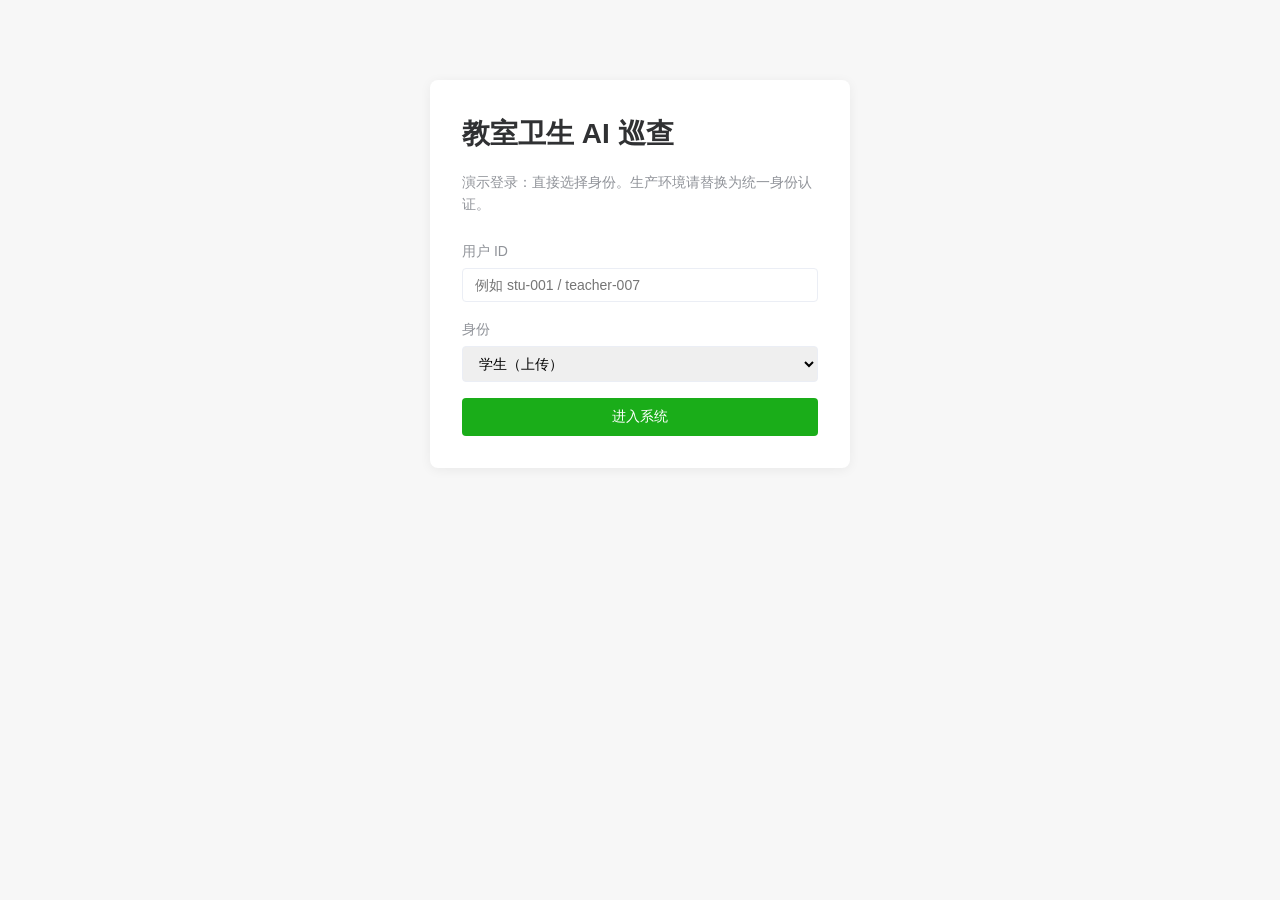
==== src/main/resources/static/index.html @ 000f421f "add WeChat miniprogram scaffold and integration doc" ====
<!DOCTYPE html>
<html lang="zh-CN">
<head>
  <meta charset="UTF-8" />
  <meta name="viewport" content="width=device-width, initial-scale=1.0" />
  <title>登录 · 教室卫生 AI 巡查</title>
  <link rel="stylesheet" href="assets/style.css" />
  <style>
    .login-wrap {
      max-width: 420px;
      margin: 80px auto;
      padding: 32px;
      background: #fff;
      border-radius: 8px;
      box-shadow: 0 2px 12px rgba(0, 0, 0, 0.06);
    }
    .login-wrap h1 { margin: 0 0 8px; }
    .login-wrap .sub { color: var(--c-muted); margin-bottom: 24px; }
  </style>
</head>
<body>
<div class="login-wrap">
  <h1>教室卫生 AI 巡查</h1>
  <p class="sub">演示登录：直接选择身份。生产环境请替换为统一身份认证。</p>

  <div class="form-row">
    <label>用户 ID</label>
    <input type="text" id="user-id" placeholder="例如 stu-001 / teacher-007" />
  </div>
  <div class="form-row">
    <label>身份</label>
    <select id="user-role">
      <option value="STUDENT">学生（上传）</option>
      <option value="TEACHER">老师（复核）</option>
      <option value="ADMIN">管理员（统计）</option>
    </select>
  </div>
  <button class="btn" id="login-btn" style="width:100%;">进入系统</button>
</div>

<script type="module">
  import { setUser, toast } from './assets/app.js';

  document.getElementById('login-btn').onclick = () => {
    const id = document.getElementById('user-id').value.trim();
    const role = document.getElementById('user-role').value;
    if (!id) { toast('请填写用户 ID', 'error'); return; }
    setUser({ id, role });
    // 学生跳上传页，其它先到能看到的第一个页面
    const home = role === 'STUDENT' ? 'upload.html'
               : role === 'TEACHER' ? 'review.html'
               : 'stats.html';
    location.href = home;
  };
</script>
</body>
</html>
---- src/main/resources/static/assets/style.css ----
:root {
  --c-primary: #1aad19;
  --c-warn: #e6a23c;
  --c-danger: #f56c6c;
  --c-bg: #f7f7f7;
  --c-card: #ffffff;
  --c-text: #303133;
  --c-muted: #909399;
  --c-border: #ebeef5;
}

* { box-sizing: border-box; }

body {
  margin: 0;
  font-family: -apple-system, BlinkMacSystemFont, "Helvetica Neue", "PingFang SC",
               "Microsoft YaHei", sans-serif;
  background: var(--c-bg);
  color: var(--c-text);
  font-size: 14px;
  line-height: 1.6;
}

/* 顶部导航 */
.navbar {
  background: var(--c-primary);
  color: #fff;
  padding: 12px 24px;
  display: flex;
  align-items: center;
  gap: 24px;
}
.navbar .brand { font-size: 16px; font-weight: 600; }
.navbar a {
  color: rgba(255, 255, 255, 0.85);
  text-decoration: none;
  padding: 4px 8px;
  border-radius: 4px;
}
.navbar a:hover, .navbar a.active {
  background: rgba(255, 255, 255, 0.15);
  color: #fff;
}
.navbar .spacer { flex: 1; }
.navbar .user { font-size: 13px; opacity: 0.85; }
.navbar button.logout {
  background: rgba(255, 255, 255, 0.15);
  color: #fff;
  border: 0;
  padding: 6px 12px;
  border-radius: 4px;
  cursor: pointer;
}

/* 内容容器 */
.container { max-width: 960px; margin: 24px auto; padding: 0 16px; }
.card {
  background: var(--c-card);
  border-radius: 8px;
  padding: 24px;
  margin-bottom: 16px;
  box-shadow: 0 1px 4px rgba(0, 0, 0, 0.04);
}
.card h2 { margin-top: 0; }
.muted { color: var(--c-muted); font-size: 13px; }

/* 表单 */
.form-row { margin-bottom: 16px; }
.form-row label { display: block; margin-bottom: 6px; color: var(--c-muted); }
input[type="text"], input[type="datetime-local"], select {
  width: 100%;
  padding: 8px 12px;
  border: 1px solid var(--c-border);
  border-radius: 4px;
  font-size: 14px;
}
input[type="file"] { padding: 8px 0; }

button.btn {
  background: var(--c-primary);
  color: #fff;
  border: 0;
  padding: 10px 20px;
  border-radius: 4px;
  cursor: pointer;
  font-size: 14px;
}
button.btn:hover { opacity: 0.9; }
button.btn:disabled { opacity: 0.5; cursor: not-allowed; }
button.btn.warn { background: var(--c-warn); }
button.btn.danger { background: var(--c-danger); }
button.btn.ghost { background: #f4f4f5; color: var(--c-text); }

/* 表格 */
table { width: 100%; border-collapse: collapse; }
th, td {
  text-align: left;
  padding: 10px 12px;
  border-bottom: 1px solid var(--c-border);
}
th { color: var(--c-muted); font-weight: 600; background: #fafafa; }

/* 状态徽标 */
.badge {
  display: inline-block;
  padding: 2px 8px;
  border-radius: 10px;
  font-size: 12px;
}
.badge.pass { background: #f0f9eb; color: var(--c-primary); }
.badge.review { background: #fdf6ec; color: var(--c-warn); }
.badge.fail { background: #fef0f0; color: var(--c-danger); }

/* 统计大数字 */
.stat-grid {
  display: grid;
  grid-template-columns: repeat(auto-fit, minmax(180px, 1fr));
  gap: 16px;
}
.stat-card {
  background: var(--c-card);
  border-radius: 8px;
  padding: 20px;
  text-align: center;
  box-shadow: 0 1px 4px rgba(0, 0, 0, 0.04);
}
.stat-card .num { font-size: 28px; font-weight: 600; color: var(--c-primary); }
.stat-card .num.warn { color: var(--c-warn); }
.stat-card .num.danger { color: var(--c-danger); }
.stat-card .label { color: var(--c-muted); font-size: 13px; margin-top: 4px; }

/* 提示条 */
.toast {
  position: fixed;
  top: 20px;
  right: 20px;
  padding: 10px 16px;
  background: #303133;
  color: #fff;
  border-radius: 4px;
  opacity: 0;
  transform: translateY(-8px);
  transition: opacity 0.2s, transform 0.2s;
  z-index: 1000;
}
.toast.show { opacity: 0.95; transform: translateY(0); }
.toast.success { background: var(--c-primary); }
.toast.error { background: var(--c-danger); }
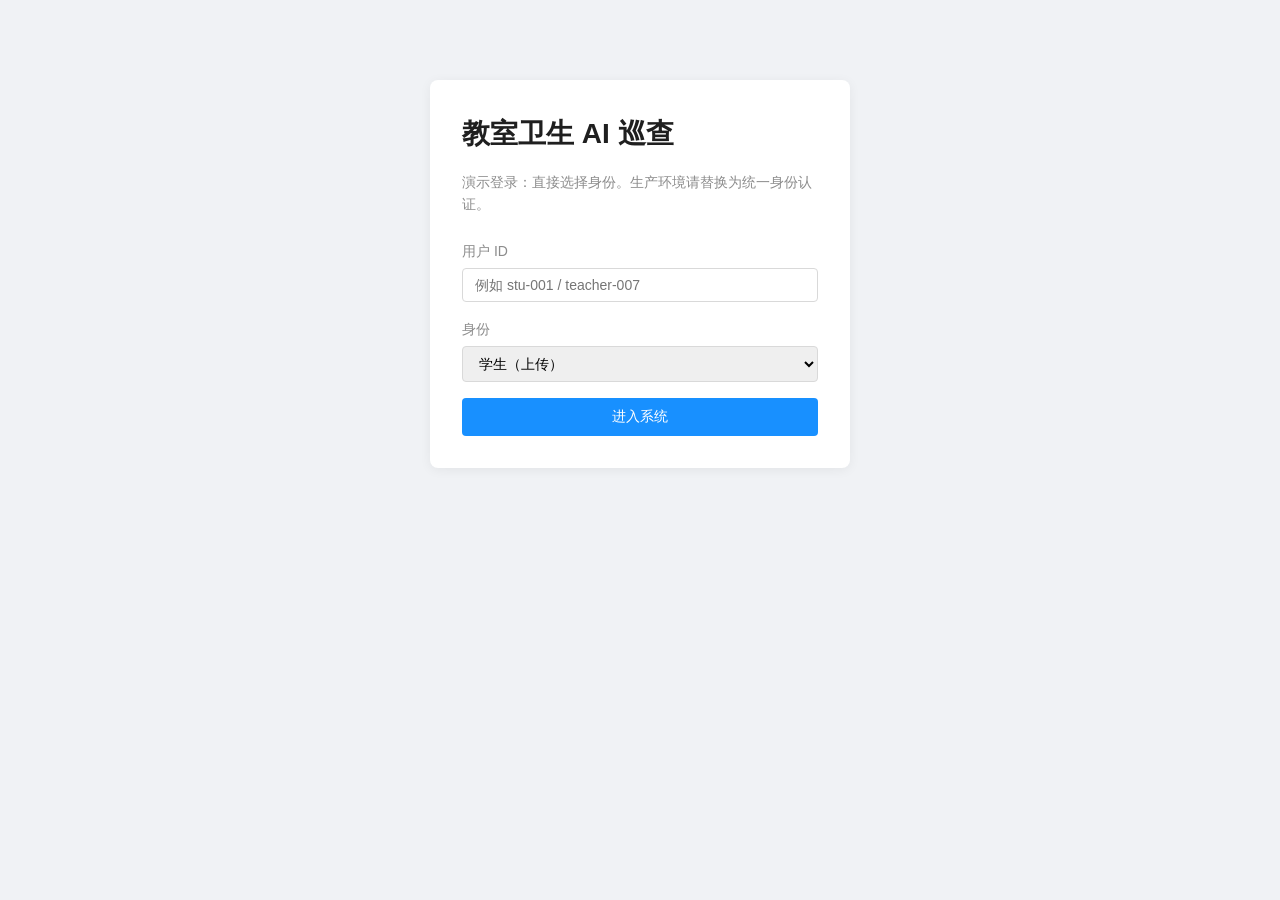
==== commit 742b8841: "blue theme and per-room user lock" ====
--- a/src/main/resources/static/index.html
+++ b/src/main/resources/static/index.html
@@ -4,7 +4,7 @@
   <meta charset="UTF-8" />
   <meta name="viewport" content="width=device-width, initial-scale=1.0" />
   <title>登录 · 教室卫生 AI 巡查</title>
-  <link rel="stylesheet" href="assets/style.css" />
+  <link rel="stylesheet" href="assets/style.css?v=2" />
   <style>
     .login-wrap {
       max-width: 420px;
--- a/src/main/resources/static/assets/style.css
+++ b/src/main/resources/static/assets/style.css
@@ -1,12 +1,14 @@
 :root {
-  --c-primary: #1aad19;
-  --c-warn: #e6a23c;
-  --c-danger: #f56c6c;
-  --c-bg: #f7f7f7;
+  --c-primary: #1890ff;
+  --c-primary-dark: #096dd9;
+  --c-primary-light: #e6f4ff;
+  --c-warn: #faad14;
+  --c-danger: #f5222d;
+  --c-bg: #f0f2f5;
   --c-card: #ffffff;
-  --c-text: #303133;
-  --c-muted: #909399;
-  --c-border: #ebeef5;
+  --c-text: #1f1f1f;
+  --c-muted: #8c8c8c;
+  --c-border: #d9d9d9;
 }
 
 * { box-sizing: border-box; }
@@ -85,11 +87,13 @@
   cursor: pointer;
   font-size: 14px;
 }
-button.btn:hover { opacity: 0.9; }
+button.btn:hover { background: var(--c-primary-dark); }
 button.btn:disabled { opacity: 0.5; cursor: not-allowed; }
+button.btn:disabled:hover { background: var(--c-primary); }
 button.btn.warn { background: var(--c-warn); }
 button.btn.danger { background: var(--c-danger); }
 button.btn.ghost { background: #f4f4f5; color: var(--c-text); }
+button.btn.ghost:hover { background: #e6e6e6; }
 
 /* 表格 */
 table { width: 100%; border-collapse: collapse; }
@@ -107,9 +111,9 @@
   border-radius: 10px;
   font-size: 12px;
 }
-.badge.pass { background: #f0f9eb; color: var(--c-primary); }
-.badge.review { background: #fdf6ec; color: var(--c-warn); }
-.badge.fail { background: #fef0f0; color: var(--c-danger); }
+.badge.pass { background: var(--c-primary-light); color: var(--c-primary-dark); }
+.badge.review { background: #fff7e6; color: var(--c-warn); }
+.badge.fail { background: #fff1f0; color: var(--c-danger); }
 
 /* 统计大数字 */
 .stat-grid {
@@ -146,3 +150,51 @@
 .toast.show { opacity: 0.95; transform: translateY(0); }
 .toast.success { background: var(--c-primary); }
 .toast.error { background: var(--c-danger); }
+
+/* 教室选择网格 */
+.room-grid {
+  display: grid;
+  grid-template-columns: repeat(auto-fill, minmax(180px, 1fr));
+  gap: 12px;
+  margin-top: 12px;
+}
+.room {
+  position: relative;
+  background: #fff;
+  border: 2px solid var(--c-border);
+  border-radius: 8px;
+  padding: 16px;
+  cursor: pointer;
+  transition: border-color 0.15s, box-shadow 0.15s, background 0.15s;
+  user-select: none;
+}
+.room:hover:not(.room-locked):not(.room-self):not(.room-selected) {
+  border-color: var(--c-primary);
+}
+.room .room-id { font-size: 18px; font-weight: 600; }
+.room .room-name { color: var(--c-muted); font-size: 13px; margin-top: 4px; }
+.room .room-status {
+  margin-top: 12px;
+  font-size: 12px;
+  color: var(--c-muted);
+}
+/* 已被别人占用：灰色背景，不可点 */
+.room.room-locked {
+  background: #fafafa;
+  border-color: var(--c-border);
+  cursor: not-allowed;
+}
+.room.room-locked .room-id { color: var(--c-muted); }
+.room.room-locked .room-status { color: var(--c-danger); }
+/* 自己占用：高亮 */
+.room.room-self {
+  border-color: var(--c-primary);
+  background: var(--c-primary-light);
+}
+.room.room-self .room-status { color: var(--c-primary-dark); font-weight: 600; }
+/* 当前选中（也就是自己占用的那间） */
+.room.room-selected {
+  border-color: var(--c-primary);
+  background: var(--c-primary-light);
+  box-shadow: 0 0 0 4px rgba(24, 144, 255, 0.15);
+}
